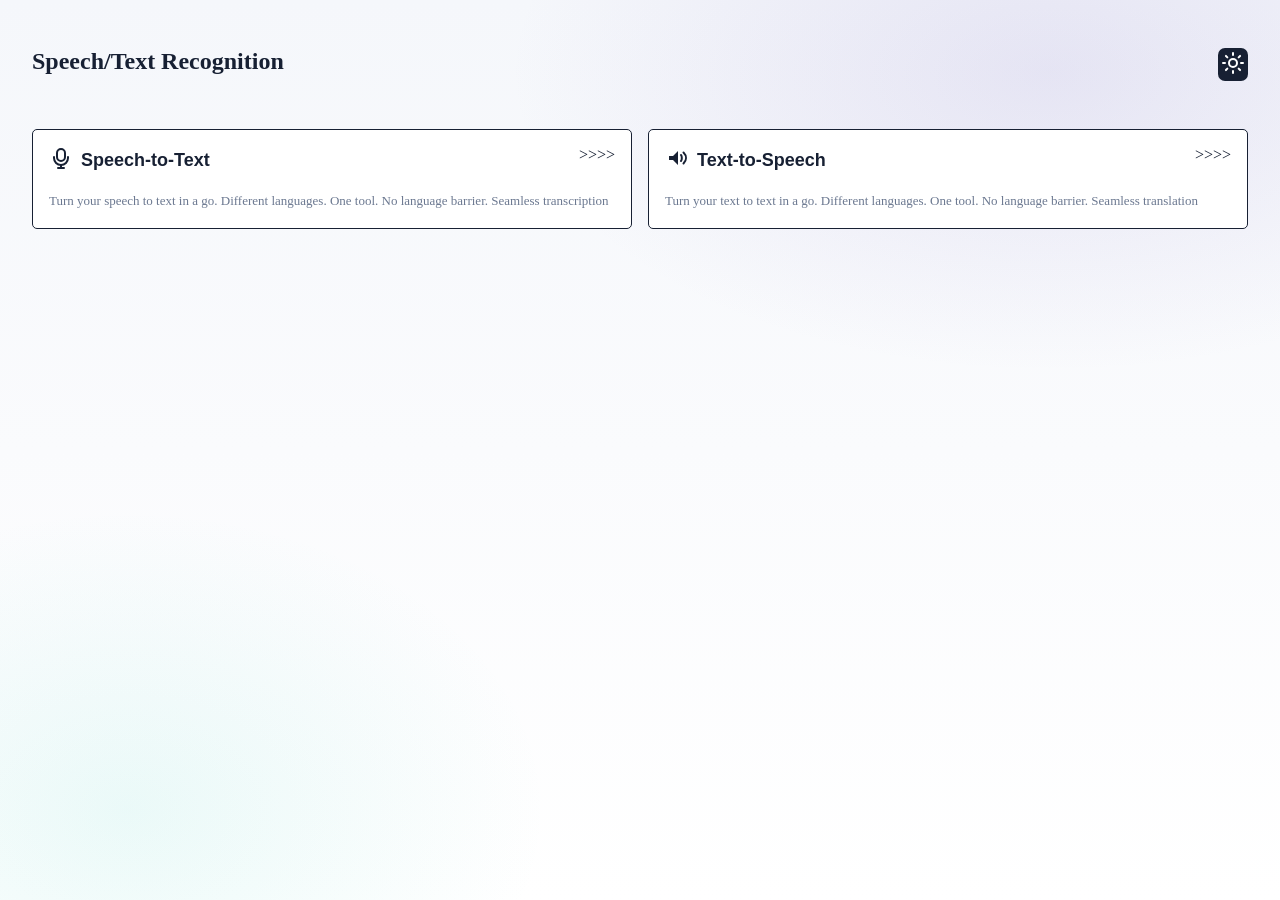
==== index.html @ 98b2240c "intitial commit - build spech to text converter and text to speech converter" ====
<!DOCTYPE html>
<html>

<head>
  <meta charset="UTF-8">
  <meta name="viewport" content="width=device-width, initial-scale=1">
  <title></title>
  <link rel="stylesheet" href="css/style.css">
    <script src="js/script.js" defer></script>
</head>

<body>
  
  <nav>
  <h1>Speech/Text Recognition</h1>
  <button class="theme__toggler">
<svg class="icon">
  <use href="icon.svg#icon-moon"></use>
</svg>
  </button>
  </nav>


  
  <div class="features">
    
    <a class="feature" href="/speech2text.html" _blank>
<div class="top">
        <h3><span><svg class="icon">
            <use href="icon.svg#icon-voice"></use>
          </svg></span> Speech-to-Text</h3>
          
          <span>>>>></span>
</div>
      <p>Turn your speech to text in a go. Different languages. One tool. No language barrier. Seamless transcription</p>
    </a>
    
        <a class="feature" href="/text2speech.html" _blank>
<div class="top">
        <h3><span><svg class="icon">
            <use href="icon.svg#icon-audio"></use>
          </svg>
        </span> Text-to-Speech</h3>
        <span>>>>></span>
</div>
      <p>Turn your text to text in a go. Different languages. One tool. No language barrier. Seamless translation</p>
    </a>
  </div>
</body>

</html>
---- css/style.css ----
:root {
  /* Backgrounds */
  --bg-0: #F5F7FB;        /* Main background */
  --bg-1: #FFFFFF;        /* Secondary background */

  /* Panels / Cards */
  --panel: #FFFFFF;       /* Cards, sidebar, editor panels */
  --panel-hover: #F0F4FA; /* Hover state */

  /* Borders / Lines */
  --line: #DCE3EE;

  /* Text */
  --ink: #172033;         /* Primary text */
  --ink-dim: #6B7890;     /* Secondary / muted text */
}


[data-theme = "dark"]{
    --bg-0:#080D18;
    --bg-1:#0E1626;
    --panel:#111B2E;
    --panel-hover:#152036;
    --line:#243352;
    --ink:#DCE3F2;
    --ink-dim:#8695B3;
  }
  
  *{
    margin: 0;
    padding: 0;
    text-decoration: none;
    box-sizing: border-box;
  }
  
  body{
    background:
      radial-gradient(ellipse 900px 500px at 82% 8%, rgba(142,127,203,0.16), transparent 60%),
      radial-gradient(ellipse 700px 500px at 10% 90%, rgba(63,207,192,0.10), transparent 60%),
      linear-gradient(180deg, var(--bg-0), var(--bg-1));
      background-repeat: no-repeat;
      height: 100vh;
    padding: 3rem 2rem;
    
  }
  
  .icon {
  width: 24px;
  height: 24px;
  display: inline-flex;
  color: currentColor;
}

.theme__toggler{
  padding: .2rem;
  border-radius: 7px;
  border: none;
  background: var(--ink);
  color: var(--panel);
}
  
  nav{
    display: flex;
    justify-content: space-between;
  }
  
  button:active{
    transform: translateY(-3px);
    box-shadow: 0 3px 3px #00000042;
  }
  
  h1{
    color: var(--ink);
    
  }
  
  .features{
    margin-top: 3rem;
    
    display: flex;
    gap: 1rem;
    flex-direction: column;
    align-items: flex-start;
  
  }
  
  .feature{
    background: var(--panel);
    padding: 1rem;
display:flex;
gap: 1rem;
flex-direction:column;
text-align: left;
width: 100%;
border-radius: 5px;
border: 1px solid var(--ink);
color: var(--ink);

.top{
  display: flex;
  justify-content: space-between;
}
}
  .feature h3{
    font-family:'Space Grotesk',sans-serif;
    font-size:18px;
    font-weight:700;
    margin:0;
    display: flex;
    gap: .5rem;
    align-items: center;
    
  }
  .feature p{
    font-size:13px;
    line-height:1.55;
    color:var(--ink-dim);
    margin:0;
    flex:1;
  }
  
  
  @media screen and ( min-width: 760px) {
    .features{
      flex-direction: row;
    }
  }
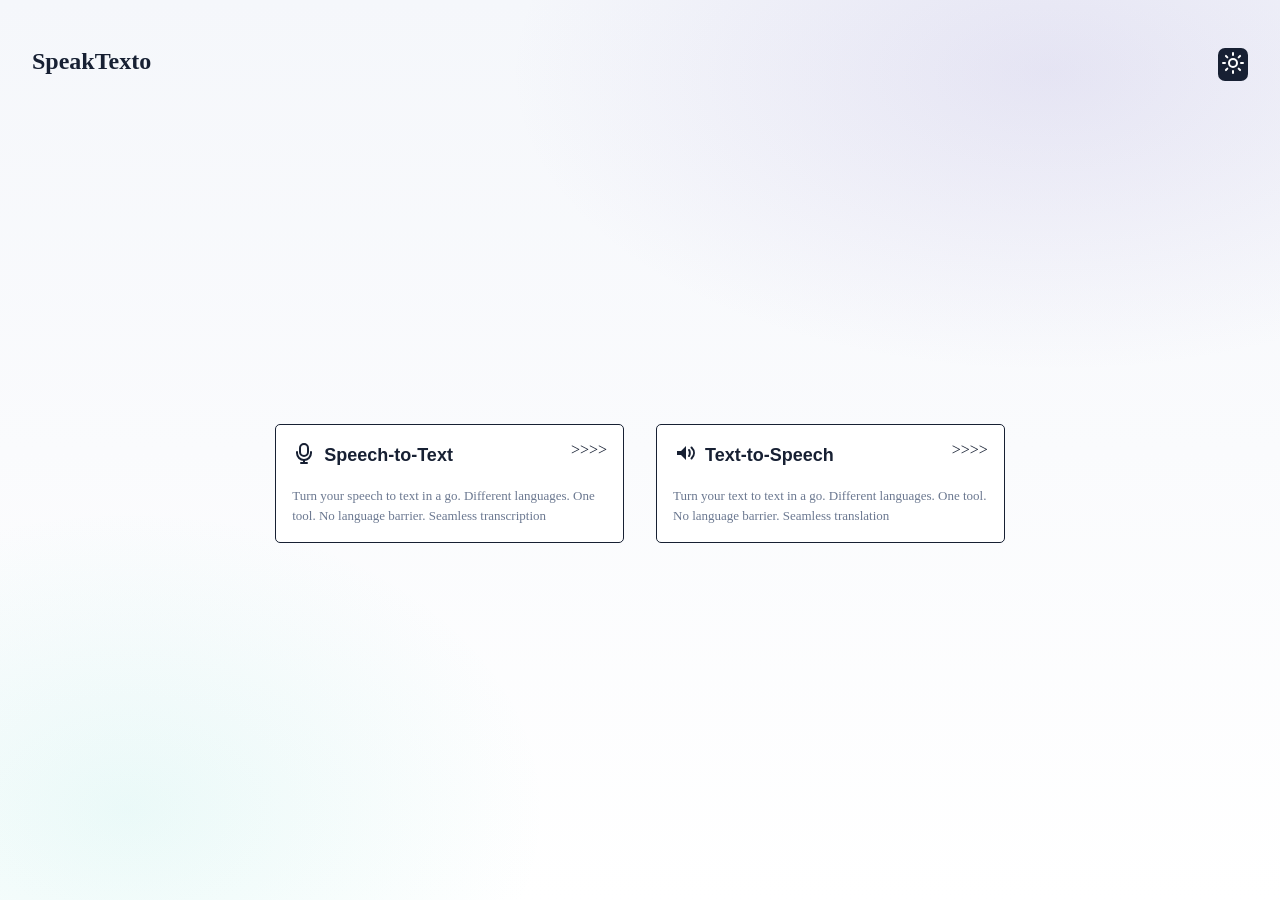
==== commit cf88c88f: "improve error handling" ====
--- a/index.html
+++ b/index.html
@@ -12,7 +12,7 @@
 <body>
   
   <nav>
-  <h1>Speech/Text Recognition</h1>
+  <h1>SpeakTexto</h1>
   <button class="theme__toggler">
 <svg class="icon">
   <use href="icon.svg#icon-moon"></use>
--- a/css/style.css
+++ b/css/style.css
@@ -122,7 +122,16 @@
   
   
   @media screen and ( min-width: 760px) {
+    body{
+      
+    }
+    
     .features{
       flex-direction: row;
+      gap: 2rem;
+      height: 100%;
+      align-items: center;
+      width: 60%;
+      margin: 0 auto;
     }
   }
